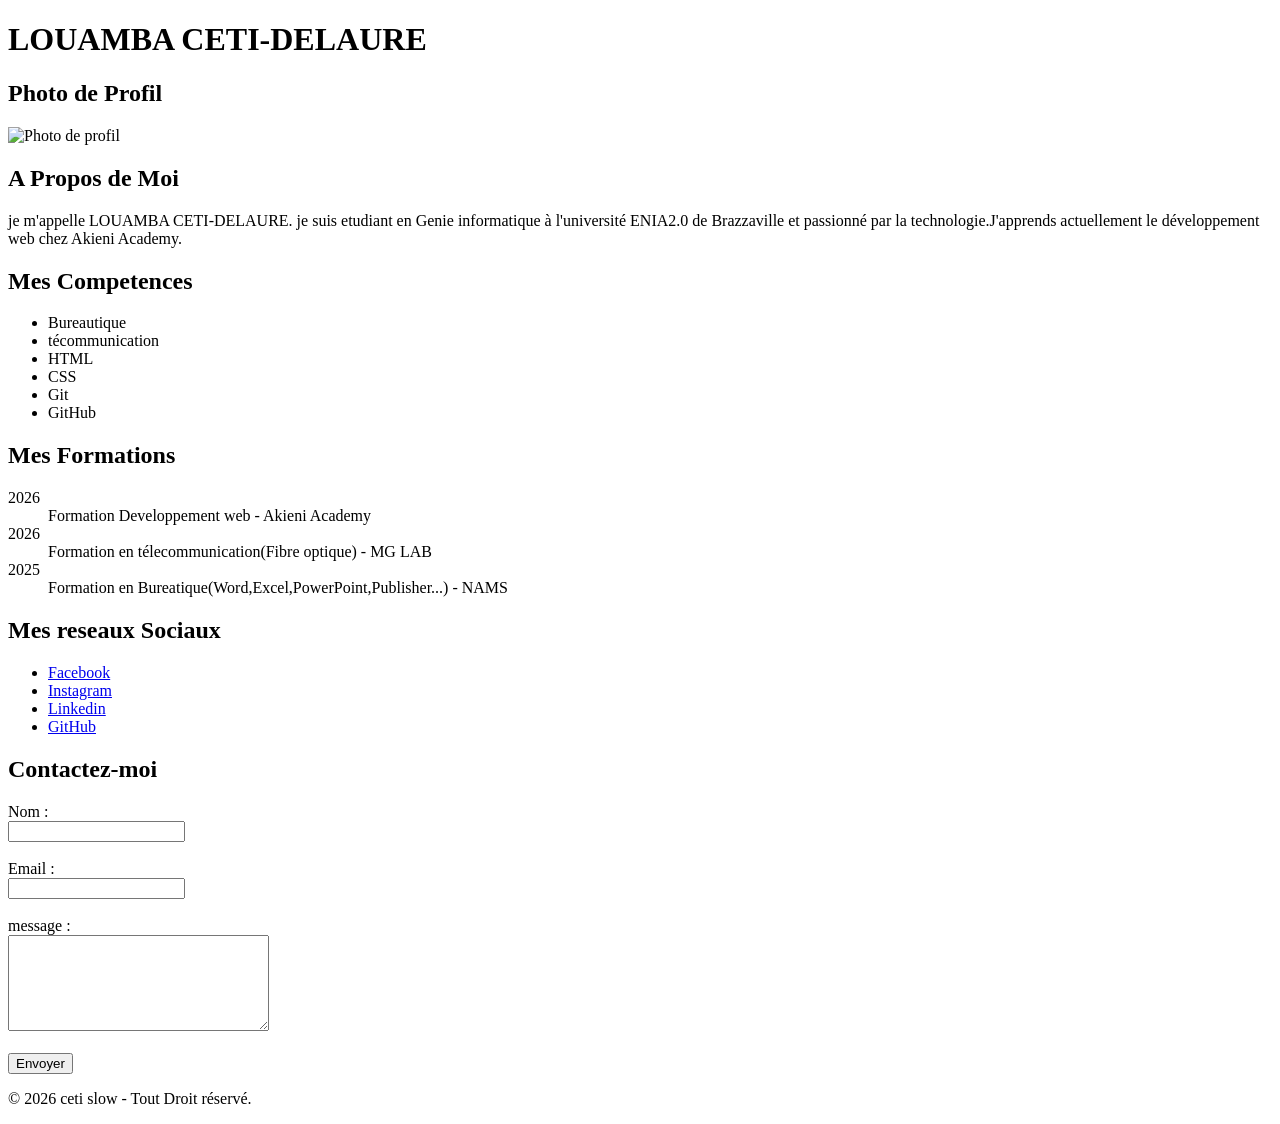
==== index.html @ ae1e9e6c "ajout du fichier html (projet2.1:page de profil personnel)" ====
<!DOCTYPE html>
<html lang="en">
<head>
    <meta charset="UTF-8">
    <meta name="viewport" content="width=device-width, initial-scale=1.0">
    <title>page de profil </title>
</head>
<body>

    <!-- en-tête -->
    <header>
        <h1>LOUAMBA CETI-DELAURE </h1>
    </header>

    <!-- contenu principale -->
    <main>

        <!-- Photo de Profil -->
        <section>
         <h2> Photo de Profil</h2>
         <img src="photodeprofil.jpg" alt="Photo de profil">
        </section>

        <!-- Biographie -->
        <section>
            <h2>A Propos de Moi</h2>
            <p>je m'appelle LOUAMBA CETI-DELAURE. je suis etudiant en Genie informatique à l'université ENIA2.0 de Brazzaville et passionné par la technologie.J'apprends actuellement le développement web chez Akieni Academy. </p>
        </section>

        <!-- Liste des competences -->
        <section>
            <h2>Mes Competences</h2>
            <ul>
                <li>Bureautique</li>
                <li>técommunication</li>
                <li>HTML</li>
                <li>CSS</li>
                <li>Git</li>
                <li>GitHub</li> 
            </ul>
        </section>

        <!-- Formations -->
        <section>
            <h2>Mes Formations</h2>
            <dl>
                <dt>2026</dt><dd>Formation Developpement web - Akieni Academy</dd>
                <dt>2026</dt><dd>Formation en télecommunication(Fibre optique) - MG LAB</dd>
                <dt>2025</dt><dd>Formation en Bureatique(Word,Excel,PowerPoint,Publisher...) - NAMS</dd>
            </dl>
        </section>

        <!-- Reseaux Sociaux -->
        <section>
            <h2>Mes reseaux Sociaux</h2>
            <ul>
             <li><a href="https://www.facebook.com/profile.php?id=61562583917581" target="_blank">Facebook</a></li>
              <li><a href="https://www.instagram.com/king__slow?igsh=amp5eXhtMXcxaWs2" target="_blank">Instagram</a></li>
               <li><a href=" https://cg.linkedin.com/in/delaure-louamba-795528415" target="_blank">Linkedin</a></li>
                <li><a href="https://github.com/cetislow/DevSteup" target="_blank">GitHub</a></li>
            </ul>
        </section>

        <!-- Formulaire -->
        <section>
         <h2>Contactez-moi</h2>
             <form>
                <label for="nom"> Nom : </label><br>
                <input type="text" name="nom" id="nom"> <br><br>
                <label for="email">Email :</label><br>
                <input type="email" name="email" id="email"><br><br>
                <label for="message"> message :</label><br>
                <textarea name="message" id="message" rows="6" cols="30"></textarea><br><br>
                <button type="submit"> Envoyer</button>
             </form>
        </section>
    </main>

    <!-- Pied de page  -->
     <footer>
        <p>&copy; 2026 ceti slow - Tout Droit réservé.</p>
     </footer>

</body>
</html>
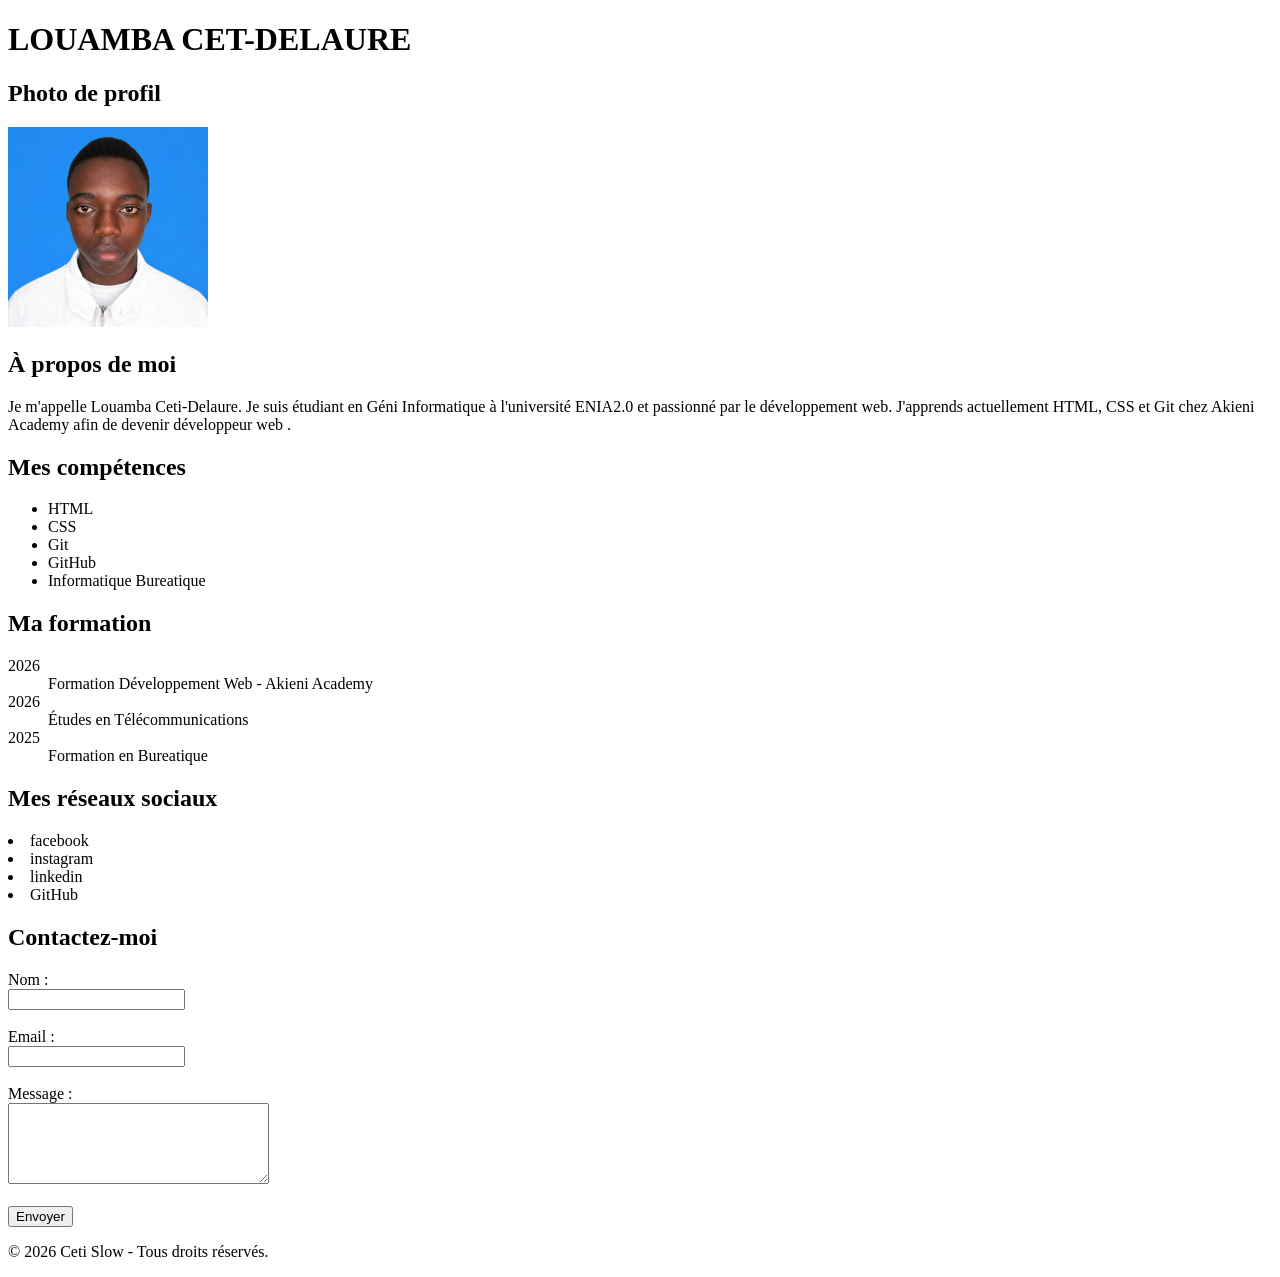
==== commit e8be5206: "ajout d'un fichier (photo) et modification du fichier index.html" ====
--- a/index.html
+++ b/index.html
@@ -1,85 +1,100 @@
 <!DOCTYPE html>
-<html lang="en">
+<html lang="fr">
 <head>
     <meta charset="UTF-8">
     <meta name="viewport" content="width=device-width, initial-scale=1.0">
-    <title>page de profil </title>
+    <title>Mon Profil</title>
 </head>
 <body>
 
-    <!-- en-tête -->
+    <!-- En-tête -->
     <header>
-        <h1>LOUAMBA CETI-DELAURE </h1>
+        <h1>LOUAMBA CET-DELAURE</h1>
     </header>
 
-    <!-- contenu principale -->
+    <!-- Contenu principal -->
     <main>
 
-        <!-- Photo de Profil -->
+        <!-- Photo de profil -->
         <section>
-         <h2> Photo de Profil</h2>
-         <img src="photodeprofil.jpg" alt="Photo de profil">
+            <h2>Photo de profil</h2>
+            <img src="photoprofil.jpg" alt="Photo de profil" width="200">
         </section>
 
         <!-- Biographie -->
         <section>
-            <h2>A Propos de Moi</h2>
-            <p>je m'appelle LOUAMBA CETI-DELAURE. je suis etudiant en Genie informatique à l'université ENIA2.0 de Brazzaville et passionné par la technologie.J'apprends actuellement le développement web chez Akieni Academy. </p>
+            <h2>À propos de moi</h2>
+            <p>
+                Je m'appelle Louamba Ceti-Delaure. Je suis étudiant en Géni Informatique à l'université ENIA2.0 et
+                passionné par le développement web. J'apprends actuellement HTML,
+                CSS et Git chez Akieni Academy afin de devenir développeur web  .
+            </p>
         </section>
 
-        <!-- Liste des competences -->
+        <!-- Compétences -->
         <section>
-            <h2>Mes Competences</h2>
+            <h2>Mes compétences</h2>
             <ul>
-                <li>Bureautique</li>
-                <li>técommunication</li>
                 <li>HTML</li>
                 <li>CSS</li>
                 <li>Git</li>
-                <li>GitHub</li> 
+                <li>GitHub</li>
+                <li>Informatique Bureatique</li>
             </ul>
         </section>
 
-        <!-- Formations -->
+        <!-- Formation -->
         <section>
-            <h2>Mes Formations</h2>
+            <h2>Ma formation</h2>
+
             <dl>
-                <dt>2026</dt><dd>Formation Developpement web - Akieni Academy</dd>
-                <dt>2026</dt><dd>Formation en télecommunication(Fibre optique) - MG LAB</dd>
-                <dt>2025</dt><dd>Formation en Bureatique(Word,Excel,PowerPoint,Publisher...) - NAMS</dd>
+                <dt>2026</dt>
+                <dd>Formation Développement Web - Akieni Academy</dd>
+
+                <dt>2026</dt>
+                <dd>Études en Télécommunications</dd>
+
+                <dt>2025</dt>
+                <dd>Formation en Bureatique</dd>
             </dl>
         </section>
 
-        <!-- Reseaux Sociaux -->
+        <!-- Réseaux sociaux -->
         <section>
-            <h2>Mes reseaux Sociaux</h2>
-            <ul>
-             <li><a href="https://www.facebook.com/profile.php?id=61562583917581" target="_blank">Facebook</a></li>
-              <li><a href="https://www.instagram.com/king__slow?igsh=amp5eXhtMXcxaWs2" target="_blank">Instagram</a></li>
-               <li><a href=" https://cg.linkedin.com/in/delaure-louamba-795528415" target="_blank">Linkedin</a></li>
-                <li><a href="https://github.com/cetislow/DevSteup" target="_blank">GitHub</a></li>
-            </ul>
+            <h2>Mes réseaux sociaux</h2>
+
+           <li><a href="https://www.facebook.com/profile.php?id=61562583917581" target="_blank"></a>facebook</li>
+             <li><a href="https://www.instagram.com/king__slow?igsh=amp5eXhtMXcxaWs2" target="_blank"></a>instagram</li>
+               <li><a href="https://cg.linkedin.com/in/delaure-louamba-795528415" target="_blank"></a>linkedin</li>
+                 <li><a href="https://github.com/cetislow/DevSteup" target="_blank"></a>GitHub</li>
         </section>
 
         <!-- Formulaire -->
         <section>
-         <h2>Contactez-moi</h2>
-             <form>
-                <label for="nom"> Nom : </label><br>
-                <input type="text" name="nom" id="nom"> <br><br>
+            <h2>Contactez-moi</h2>
+
+            <form>
+
+                <label for="nom">Nom :</label><br>
+                <input type="text" id="nom" name="nom"><br><br>
+
                 <label for="email">Email :</label><br>
-                <input type="email" name="email" id="email"><br><br>
-                <label for="message"> message :</label><br>
-                <textarea name="message" id="message" rows="6" cols="30"></textarea><br><br>
-                <button type="submit"> Envoyer</button>
-             </form>
+                <input type="email" id="email" name="email"><br><br>
+
+                <label for="message">Message :</label><br>
+                <textarea id="message" name="message" rows="5" cols="30"></textarea><br><br>
+
+                <button type="submit">Envoyer</button>
+
+            </form>
         </section>
+
     </main>
 
-    <!-- Pied de page  -->
-     <footer>
-        <p>&copy; 2026 ceti slow - Tout Droit réservé.</p>
-     </footer>
+    <!-- Pied de page -->
+    <footer>
+        <p>&copy; 2026 Ceti Slow - Tous droits réservés.</p>
+    </footer>
 
 </body>
 </html>
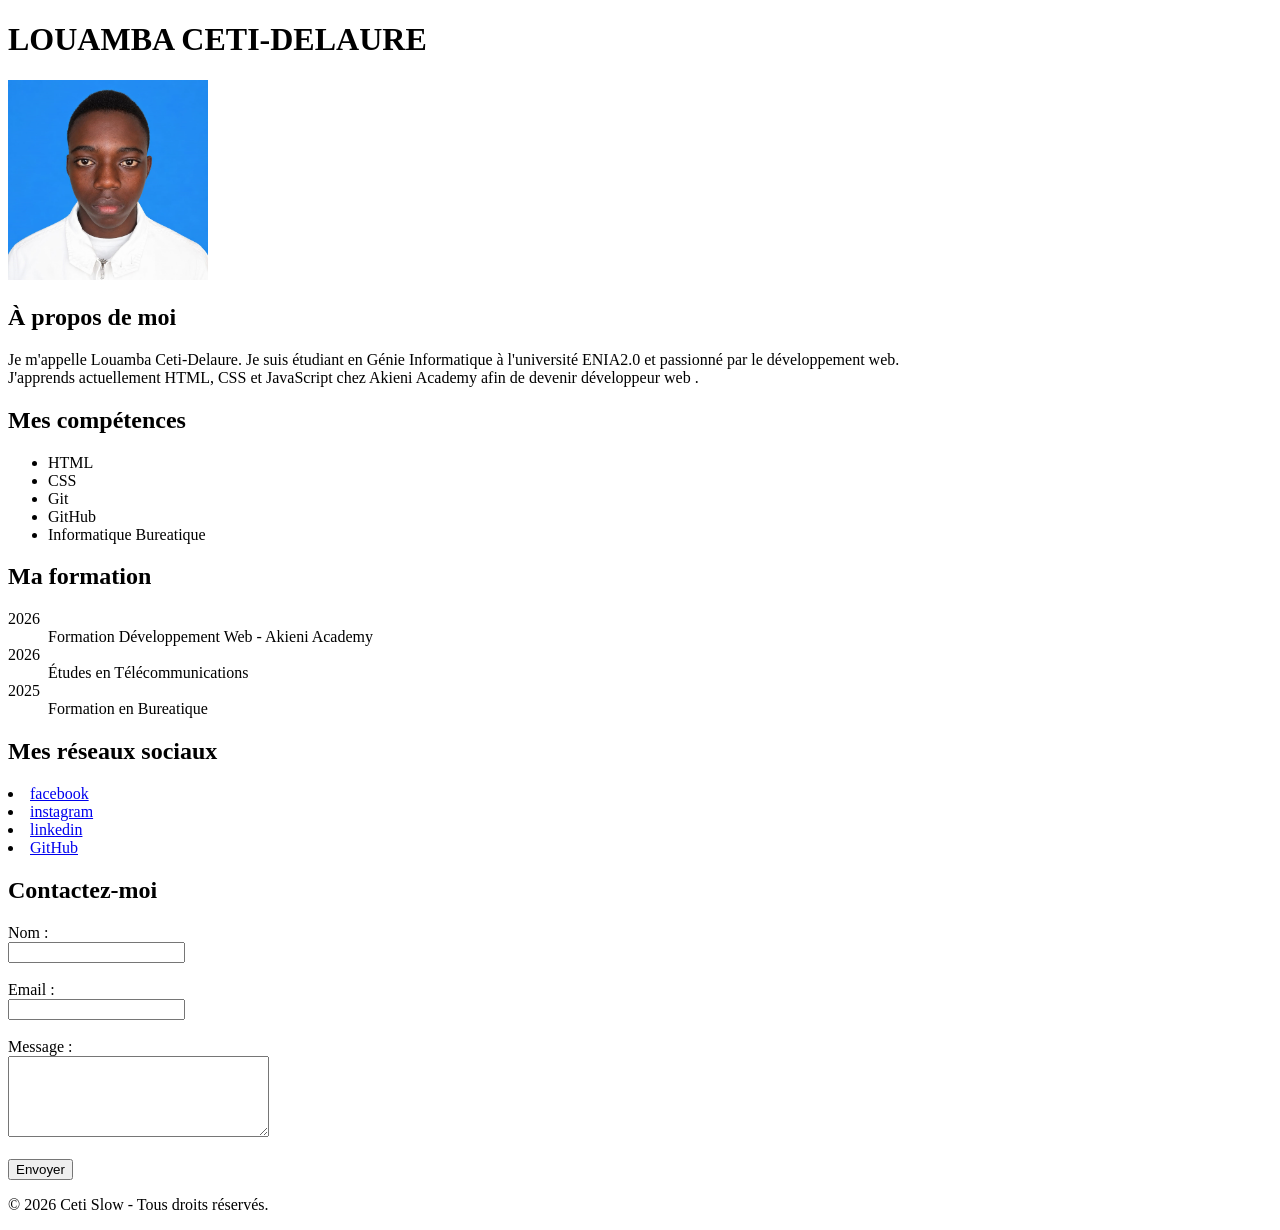
==== commit b0af47b2: "style.css et index.html mofifier" ====
--- a/index.html
+++ b/index.html
@@ -1,15 +1,17 @@
 <!DOCTYPE html>
-<html lang="fr">
+<html lang="fr/en">
 <head>
     <meta charset="UTF-8">
     <meta name="viewport" content="width=device-width, initial-scale=1.0">
     <title>Mon Profil</title>
+   <link rel="stylesheet" href="style.css">
 </head>
 <body>
 
     <!-- En-tête -->
     <header>
-        <h1>LOUAMBA CET-DELAURE</h1>
+        <h1>LOUAMBA CETI-DELAURE</h1>
+        
     </header>
 
     <!-- Contenu principal -->
@@ -17,17 +19,16 @@
 
         <!-- Photo de profil -->
         <section>
-            <h2>Photo de profil</h2>
-            <img src="photoprofil.jpg" alt="Photo de profil" width="200">
+            <img src="image/photoprofil.jpg" alt="Photo de profil" width="200">
         </section>
 
         <!-- Biographie -->
         <section>
             <h2>À propos de moi</h2>
             <p>
-                Je m'appelle Louamba Ceti-Delaure. Je suis étudiant en Géni Informatique à l'université ENIA2.0 et
-                passionné par le développement web. J'apprends actuellement HTML,
-                CSS et Git chez Akieni Academy afin de devenir développeur web  .
+                Je m'appelle Louamba Ceti-Delaure. Je suis étudiant en Génie Informatique à l'université ENIA2.0 et
+                passionné par le développement web. <br> J'apprends actuellement HTML,
+                CSS et JavaScript chez Akieni Academy afin de devenir développeur web  .
             </p>
         </section>
 
@@ -63,10 +64,10 @@
         <section>
             <h2>Mes réseaux sociaux</h2>
 
-           <li><a href="https://www.facebook.com/profile.php?id=61562583917581" target="_blank"></a>facebook</li>
-             <li><a href="https://www.instagram.com/king__slow?igsh=amp5eXhtMXcxaWs2" target="_blank"></a>instagram</li>
-               <li><a href="https://cg.linkedin.com/in/delaure-louamba-795528415" target="_blank"></a>linkedin</li>
-                 <li><a href="https://github.com/cetislow/DevSteup" target="_blank"></a>GitHub</li>
+           <li><a href="https://www.facebook.com/profile.php?id=61562583917581" target="_blank">facebook</a></li>
+             <li><a href="https://www.instagram.com/king__slow?igsh=amp5eXhtMXcxaWs2" target="_blank">instagram</a></li>
+               <li><a href="https://cg.linkedin.com/in/delaure-louamba-795528415" target="_blank">linkedin</a></li>
+                 <li><a href="https://github.com/cetislow/DevSteup" target="_blank">GitHub</a></li>
         </section>
 
         <!-- Formulaire -->
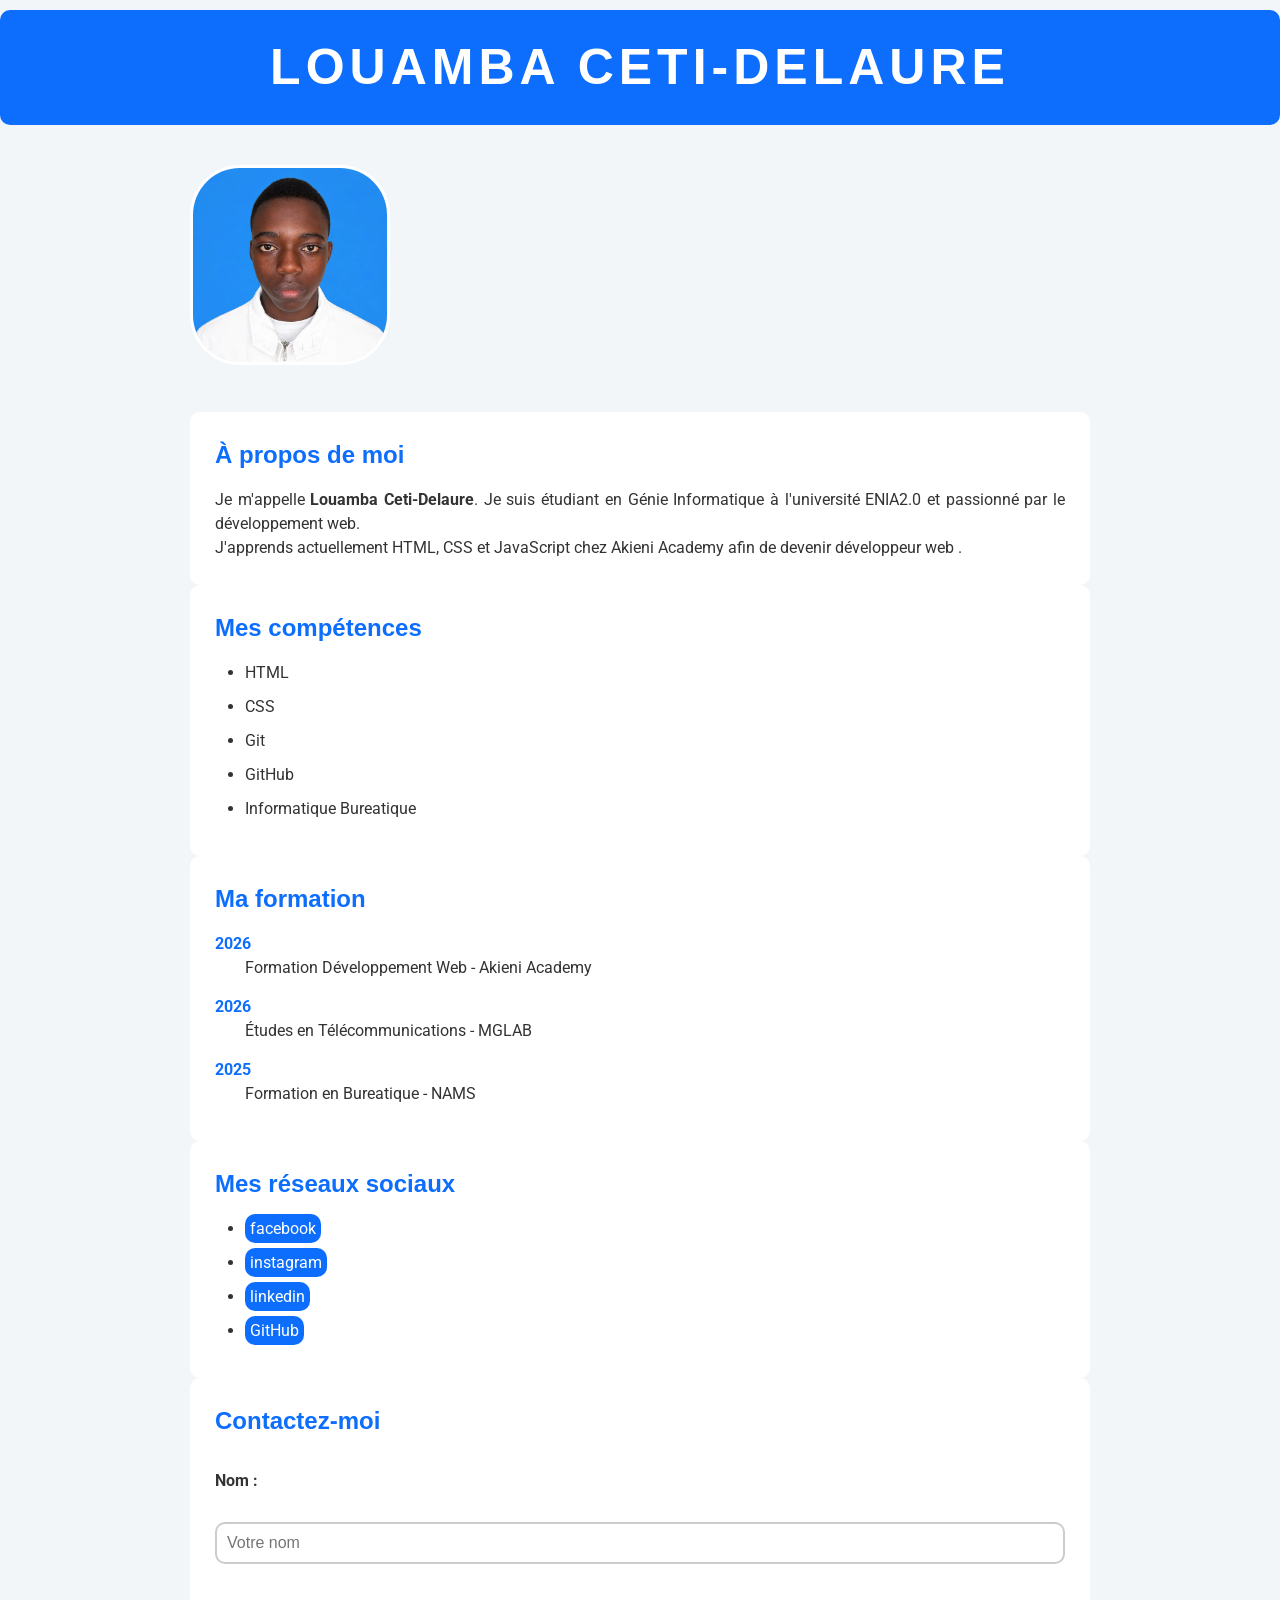
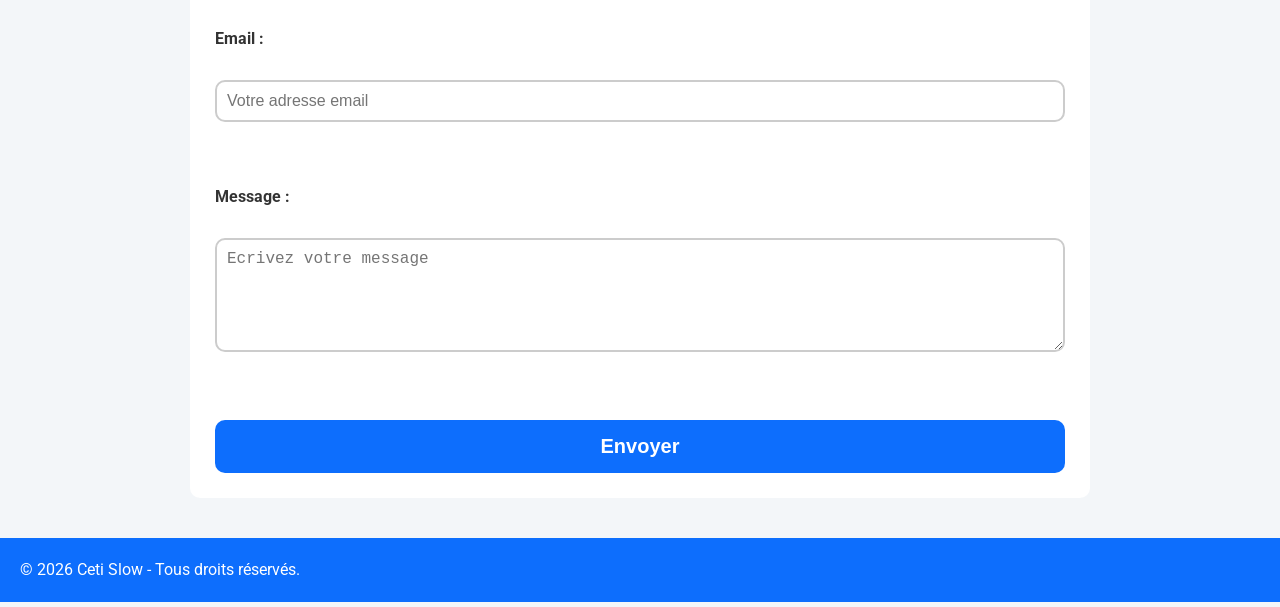
==== commit 8fa670dc: "modification de style.css" ====
--- a/index.html
+++ b/index.html
@@ -19,23 +19,23 @@
 
         <!-- Photo de profil -->
         <section>
-            <img src="image/photoprofil.jpg" alt="Photo de profil" width="200">
+            <img id="photo" src="image/photoprofil.jpg" alt="Photo de profil" width="200">
         </section>
 
         <!-- Biographie -->
-        <section>
+        <section class="card">
             <h2>À propos de moi</h2>
-            <p>
-                Je m'appelle Louamba Ceti-Delaure. Je suis étudiant en Génie Informatique à l'université ENIA2.0 et
+            <p class="moi">
+                Je m'appelle <strong>Louamba Ceti-Delaure</strong>. Je suis étudiant en Génie Informatique à l'université ENIA2.0 et
                 passionné par le développement web. <br> J'apprends actuellement HTML,
                 CSS et JavaScript chez Akieni Academy afin de devenir développeur web  .
             </p>
         </section>
 
         <!-- Compétences -->
-        <section>
+        <section class="card">
             <h2>Mes compétences</h2>
-            <ul>
+            <ul class="ul">
                 <li>HTML</li>
                 <li>CSS</li>
                 <li>Git</li>
@@ -45,7 +45,7 @@
         </section>
 
         <!-- Formation -->
-        <section>
+        <section class="card">
             <h2>Ma formation</h2>
 
             <dl>
@@ -53,37 +53,41 @@
                 <dd>Formation Développement Web - Akieni Academy</dd>
 
                 <dt>2026</dt>
-                <dd>Études en Télécommunications</dd>
+                <dd>Études en Télécommunications - MGLAB</dd>
 
                 <dt>2025</dt>
-                <dd>Formation en Bureatique</dd>
+                <dd>Formation en Bureatique - NAMS</dd>
             </dl>
         </section>
 
         <!-- Réseaux sociaux -->
-        <section>
+        <section class="card">
             <h2>Mes réseaux sociaux</h2>
-
-           <li><a href="https://www.facebook.com/profile.php?id=61562583917581" target="_blank">facebook</a></li>
-             <li><a href="https://www.instagram.com/king__slow?igsh=amp5eXhtMXcxaWs2" target="_blank">instagram</a></li>
-               <li><a href="https://cg.linkedin.com/in/delaure-louamba-795528415" target="_blank">linkedin</a></li>
-                 <li><a href="https://github.com/cetislow/DevSteup" target="_blank">GitHub</a></li>
+             <div class="reseaux">
+              <ul class="ul">
+                <li><a href="https://www.facebook.com/profile.php?id=61562583917581" target="_blank">facebook</a></li>
+                <li><a href="https://www.instagram.com/king__slow?igsh=amp5eXhtMXcxaWs2" target="_blank">instagram</a></li>
+                <li><a href="https://cg.linkedin.com/in/delaure-louamba-795528415" target="_blank">linkedin</a></li>
+                <li><a href="https://github.com/cetislow/DevSteup" target="_blank">GitHub</a></li>
+             </ul>
+             </div>
+             
         </section>
 
         <!-- Formulaire -->
-        <section>
+        <section class="card">
             <h2>Contactez-moi</h2>
 
             <form>
 
                 <label for="nom">Nom :</label><br>
-                <input type="text" id="nom" name="nom"><br><br>
+                <input type="text" id="nom" name="nom" placeholder="Votre nom"><br><br>
 
                 <label for="email">Email :</label><br>
-                <input type="email" id="email" name="email"><br><br>
+                <input type="email" id="email" name="email" placeholder="Votre adresse email"><br><br>
 
                 <label for="message">Message :</label><br>
-                <textarea id="message" name="message" rows="5" cols="30"></textarea><br><br>
+                <textarea id="message" name="message" rows="5" cols="30" placeholder="Ecrivez votre message"></textarea><br><br>
 
                 <button type="submit">Envoyer</button>
 
--- a/style.css
+++ b/style.css
@@ -0,0 +1,163 @@
+@import url('https://fonts.googleapis.com/css2?family=Roboto+Mono:ital,wght@0,100..700;1,100..700&family=Roboto:ital,wght@0,100..900;1,100..900&family=Space+Mono:ital,wght@0,400;0,700;1,400&display=swap');
+@import url('https://fonts.googleapis.com/css2?family=Roboto+Mono:ital,wght@0,100..700;1,100..700&family=Roboto:ital,wght@0,100..900;1,100..900&family=Space+Mono:ital,wght@0,400;0,700;1,400&display=swap');
+
+/* reinitialisation css */
+*{
+    margin: 0;
+    padding: 0;
+    box-sizing: border-box;
+}
+
+/* style general */
+body{
+    font-family: "Roboto", sans-serif;
+    background-color: #eef2f7a8;
+    line-height: 1.5 ;
+    color: #333;
+}
+
+/* en-tête */
+header{
+    background-color: #0d6efd;
+    color: white;
+    text-align: center;
+    padding: 20px 20px;
+    border-radius: 10px;
+    margin-top: 10px;
+   
+}
+
+#photo{
+    width: 200px;
+    height: 200px;
+    border-radius: 50px;
+    object-fit: cover;
+    border: 3px solid white;
+    margin-bottom: 40px;
+   
+}
+
+h1{
+    font-family: "Open Sans", sans-serif;
+    font-weight: bold;
+    font-size: 50px ;
+    letter-spacing: 5px;
+}
+
+main{
+    width: 90%;
+    max-width: 900px;
+    margin: 40px auto;
+}
+
+/* carte */
+.card{
+    padding: 25px;
+    background-color: white;
+    border-radius: 10px;
+    box-shadow: 0 4px 10px rgba(0, 0, 0, 0,0.15);
+}
+
+.card h2{
+    color: #0d6efd;
+    font-family: "Open Sans", sans-serif;
+    margin-bottom: 15px;
+}
+
+/* paragraphe */
+p{
+    text-align: justify;
+    letter-spacing: normal;
+
+}
+
+/* liste des competences et reseaux sociux */
+ul{
+    padding-left: 30px;
+}
+
+li{
+    margin-bottom: 10px;
+}
+
+dt{
+    font-weight: bold;
+    color: #0d6efd;
+    margin-top: 15px;
+}
+
+dd{
+    margin-left: 30px;
+    margin-bottom: 10px;
+}
+
+.reseaux{
+    display: flex;
+    gap: 20px;
+    flex-wrap: wrap;
+}
+
+.reseaux a {
+    text-decoration: none;
+    color: white;
+    background-color: #0d6efd;
+    padding: 5px 5px;
+    border-radius: 10px;
+    transition: 0.3s;
+}
+
+.reseaux a:hover {
+    background-color: #333;
+    transform: translateY(-3px);
+}
+
+/* formulaire */
+form{
+    display: flex;
+    flex-direction: column;
+}
+
+label{
+    margin-top: 15px;
+    margin-bottom: 0px;
+    font-weight: bold;
+}
+
+input, textarea{
+    padding: 10px;
+    border: 2px solid #cccccc;
+    font-size: 16px;
+    border-radius: 10px;
+    outline: none;
+    margin-top: 5px;
+}
+
+input:focus,textarea:focus{
+    border-color: #0d6efd;
+}
+
+button{
+    margin-top: 20px ;
+    padding: 15px;
+    border-radius: 10px;
+    background-color: #0d6efd;
+    color: white;
+    cursor: pointer;
+    transition: 0.3s;
+    font-weight: bold;
+    font-size: 20px;
+    border: none;
+}
+
+button:hover{
+    background-color: #333;
+}
+
+/* pied de page */
+footer{
+    text-align: center;
+    background-color: #0d6efd;
+    color: white;
+    padding: 20px;
+    margin-top: 40px;
+}
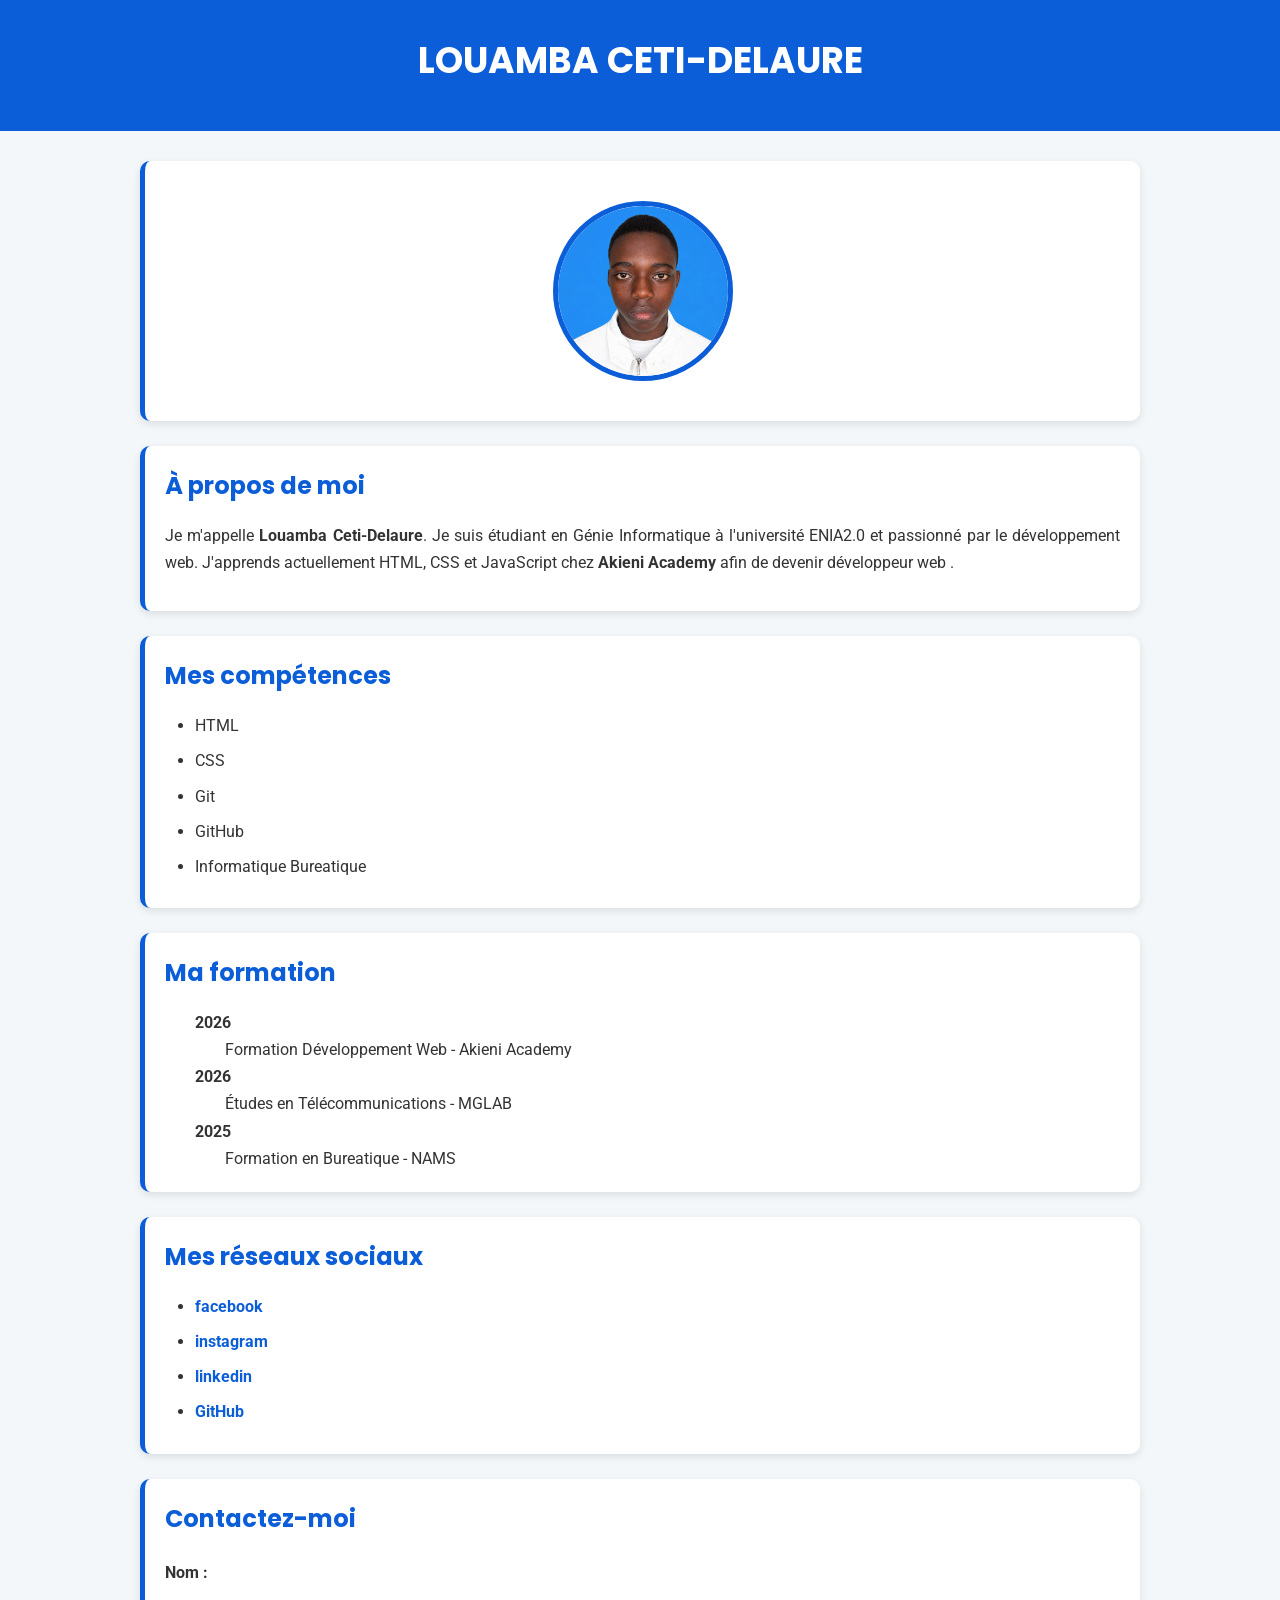
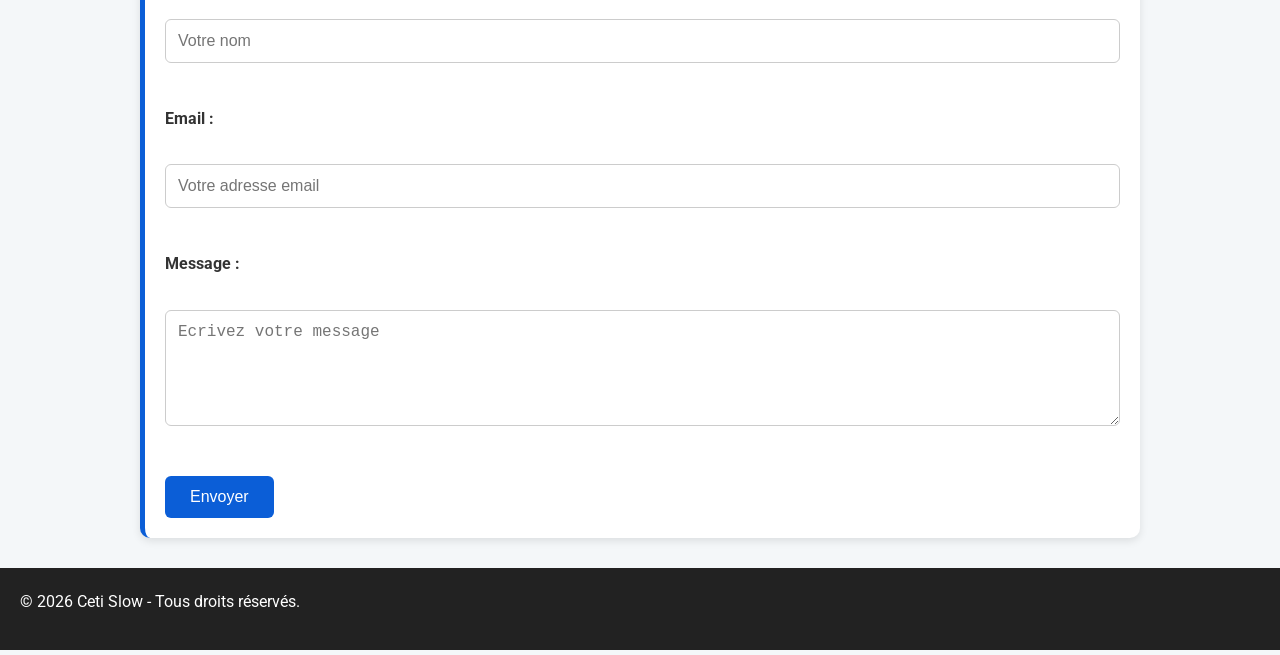
==== commit f3769bf6: "ajout des images et de fichier(product.html,landing/style.css,landing/index.html,profil.css,style.cs" ====
--- a/index.html
+++ b/index.html
@@ -4,7 +4,7 @@
     <meta charset="UTF-8">
     <meta name="viewport" content="width=device-width, initial-scale=1.0">
     <title>Mon Profil</title>
-   <link rel="stylesheet" href="style.css">
+   <link rel="stylesheet" href="profil.css">
 </head>
 <body>
 
@@ -27,8 +27,8 @@
             <h2>À propos de moi</h2>
             <p class="moi">
                 Je m'appelle <strong>Louamba Ceti-Delaure</strong>. Je suis étudiant en Génie Informatique à l'université ENIA2.0 et
-                passionné par le développement web. <br> J'apprends actuellement HTML,
-                CSS et JavaScript chez Akieni Academy afin de devenir développeur web  .
+                passionné par le développement web. J'apprends actuellement HTML,
+                CSS et JavaScript chez <strong>Akieni Academy</strong> afin de devenir développeur web  .
             </p>
         </section>
 
--- a/profil.css
+++ b/profil.css
@@ -0,0 +1,159 @@
+/* GOOGLE FONTS */
+@import url('https://fonts.googleapis.com/css2?family=Poppins:wght@300;500;700&family=Roboto:wght@400;700&display=swap');
+
+/*  RESET*/
+* {
+    margin: 0;
+    padding: 0;
+    box-sizing: border-box;
+}
+
+/* BODY */
+body {
+    font-family: "Roboto", sans-serif;
+    background-color: #f4f7f9;
+    color: #333;
+    line-height: 1.7;
+}
+
+/* HEADER */
+header {
+    background-color: #0b5ed7;
+    color: white;
+    text-align: center;
+    padding: 30px;
+}
+
+header h1 {
+    font-family: "Poppins", sans-serif;
+    font-size: 36px;
+    margin-bottom: 10px;
+}
+
+header p {
+    font-size: 18px;
+}
+
+/* MAIN */
+main {
+    width: 80%;
+    max-width: 1000px;
+    margin: 30px auto;
+}
+
+/* SECTIONS */
+section {
+    background-color: white;
+    margin-bottom: 25px;
+    padding: 20px;
+    border-radius: 10px;
+    border-left: 5px solid #0b5ed7;
+    box-shadow: 0 3px 8px rgba(0,0,0,0.1);
+}
+
+section h2 {
+    color: #0b5ed7;
+    margin-bottom: 15px;
+    font-family: "Poppins", sans-serif;
+}
+
+/* IMAGE */
+img {
+    display: block;
+    width: 180px;
+    height: 180px;
+    margin: 20px auto;
+    border-radius: 50%;
+    border: 5px solid #0b5ed7;
+    object-fit: cover;
+}
+
+/* PARAGRAPHES */
+p {
+    margin-bottom: 15px;
+    text-align: justify;
+}
+
+/* LISTES*/
+ul,
+ol,
+dl {
+    margin-left: 30px;
+    margin-top: 10px;
+}
+
+dt{
+    font-weight: bold;
+}
+
+dd{
+    padding-left: 30px;
+}
+
+li {
+    margin-bottom: 8px;
+}
+
+/* LIENS */
+a {
+    color: #0b5ed7;
+    text-decoration: none;
+    font-weight: bold;
+    transform: none;
+    text-transform: none;
+}
+
+a:hover {
+    color: #333;
+    text-decoration: underline;
+}
+
+/* FORMULAIRE*/
+form {
+    margin-top: 20px;
+}
+
+label {
+    display: block;
+    margin-bottom: 5px;
+    font-weight: bold;
+}
+
+input,
+textarea {
+    width: 100%;
+    padding: 12px;
+    margin-bottom: 15px;
+    border: 1px solid #ccc;
+    border-radius: 6px;
+    font-size: 16px;
+}
+
+textarea {
+    resize: vertical;
+}
+
+/* BOUTON */
+button {
+    background-color: #0b5ed7;
+    color: white;
+    border: none;
+    padding: 12px 25px;
+    border-radius: 6px;
+    cursor: pointer;
+    font-size: 16px;
+}
+
+button:hover {
+    background-color: #333;
+}
+
+/* FOOTER */
+footer {
+    background-color: #222;
+    color: white;
+    text-align: center;
+    padding: 20px;
+    margin-top: 30px;
+}
+
